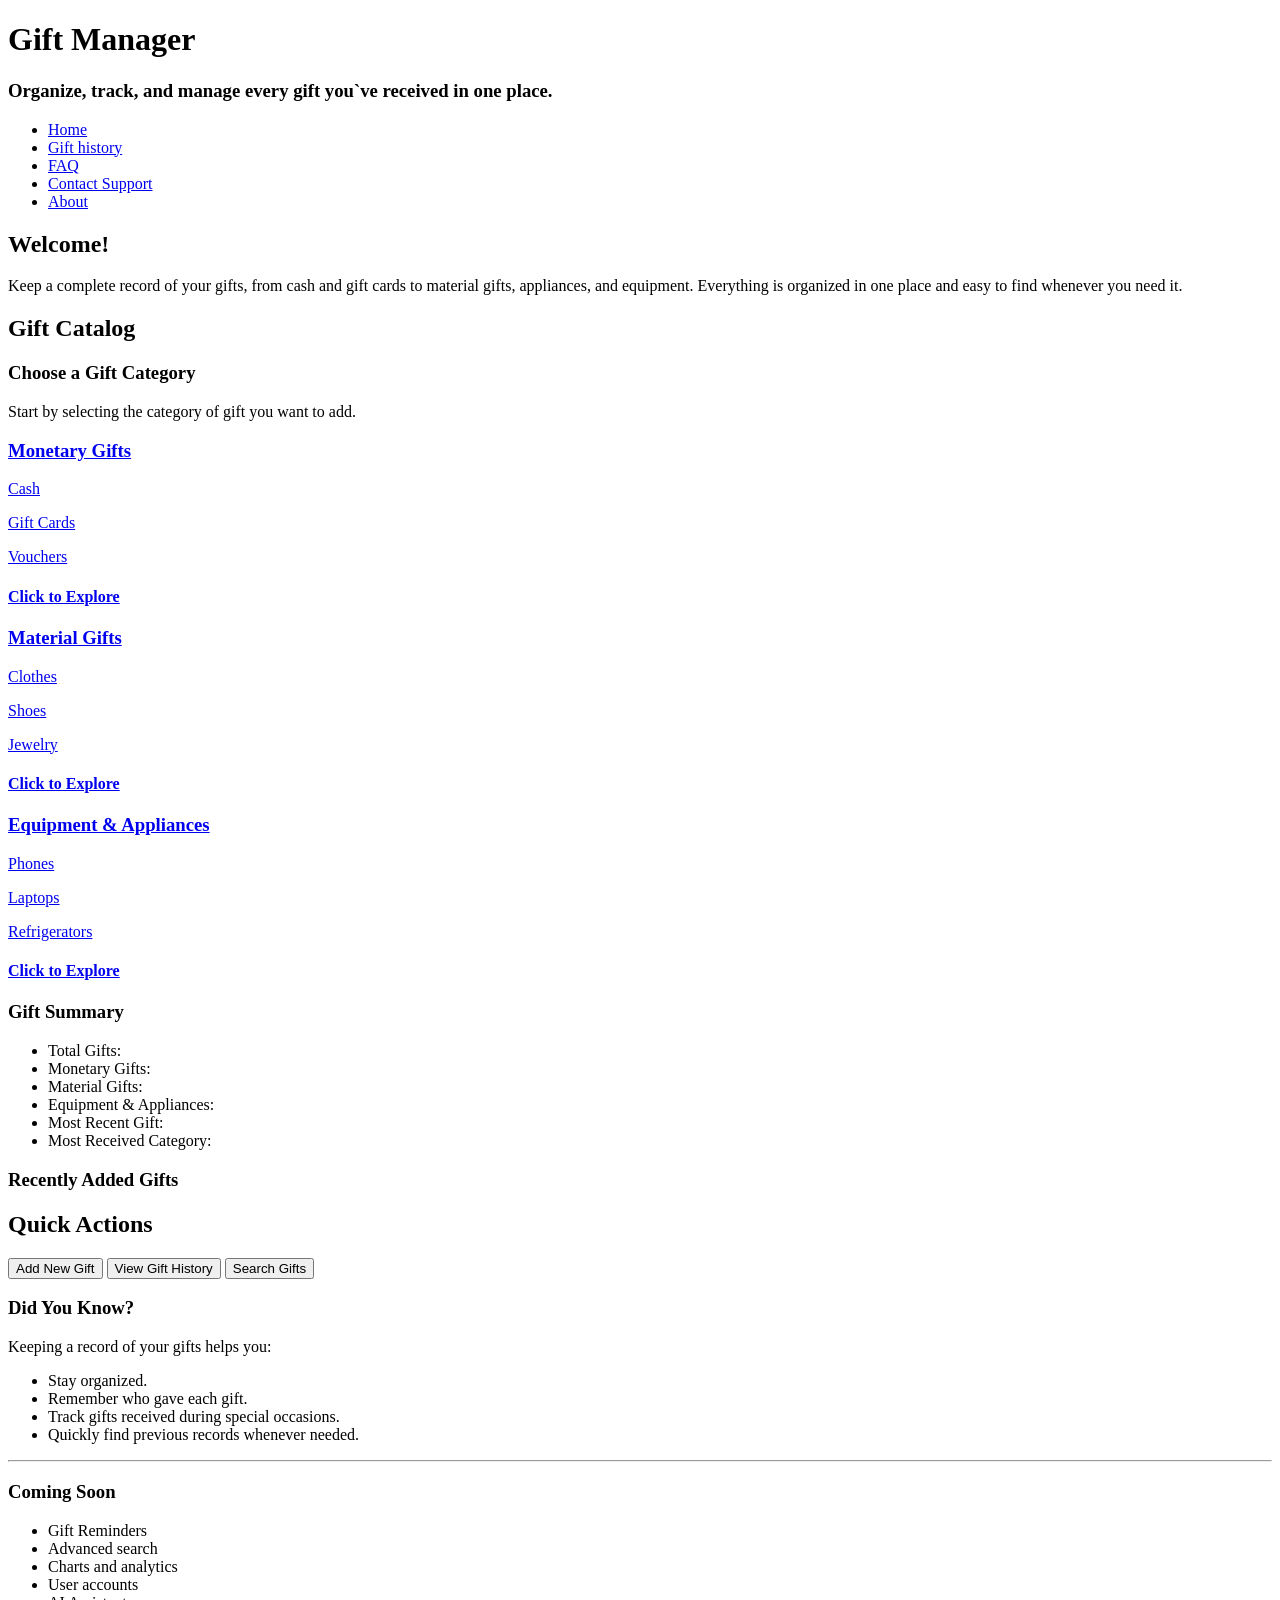
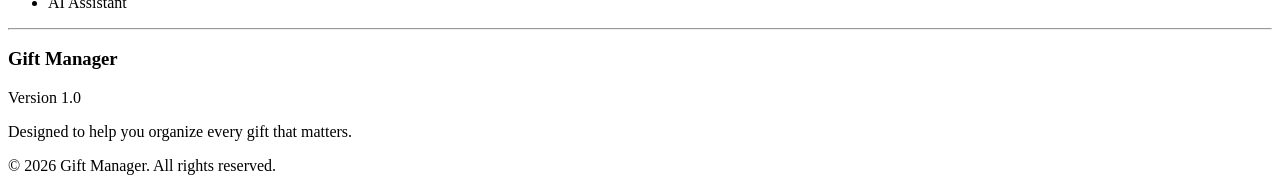
==== index.html @ 820ff41f "Add files via upload" ====
<!DOCTYPE html>
<html lang="en">
<head>
    <meta charset="UTF-8">
    <meta name="viewport" content="width=device-width, initial-scale=1.0">
    <title>Gift Manager</title>
    <link rel="stylesheet" href="style.css">
</head>
<body>
    <h1>Gift Manager</h1>

    <h3>Organize, track, and manage every gift you`ve received in one place.</h3>

    <nav class="navBar"></nav>

    <h2>Welcome!</h2>

    <p>Keep a complete record of your gifts, from cash and gift cards to material gifts, appliances, and equipment. Everything is organized in one place and easy to find whenever you need it.</p>

    <h2>Gift Catalog</h2>

    <h3>Choose a Gift Category</h3>

    <p>Start by selecting the category of gift you want to add.</p>

    <a href="monetary.html">
        <h3>Monetary Gifts</h3>
        <p>Cash</p>
        <p>Gift Cards</p>
        <p>Vouchers</p>
        <h4>Click to Explore</h4>
    </a>

    <a href="material.html">
        <h3>Material Gifts</h3>
        <p>Clothes</p>
        <p>Shoes</p>
        <p>Jewelry</p>
        <h4>Click to Explore</h4>
    </a>

    <a href="equipment.html">
        <h3>Equipment & Appliances</h3>
        <p>Phones</p>
        <p>Laptops</p>
        <p>Refrigerators</p>
        <h4>Click to Explore</h4>
    </a>

    <h3>Gift Summary</h3>

    <ul>
        <li>Total Gifts:</li>
        <li>Monetary Gifts:</li>
        <li>Material Gifts:</li>
        <li>Equipment & Appliances:</li>
        <li>Most Recent Gift:</li>
        <li>Most Received Category:</li>
    </ul>

    <h3>Recently Added Gifts</h3>

    <p class="recent-gift"></p>

    <!-- The paragraph above is used to display the most recent gift and if there is none, it will display No gifts have been added yet! -->

    <h2>Quick Actions</h2>

    <button>Add New Gift</button>
    <button>View Gift History</button>
    <button>Search Gifts</button>

    <h3>Did You Know?</h3>

    <p>Keeping a record of your gifts helps you:</p>

    <ul>
        <li>Stay organized.</li>
        <li>Remember who gave each gift.</li>
        <li>Track gifts received during special occasions.</li>
        <li>Quickly find previous records whenever needed.</li>
    </ul>

    <hr>
    <h3>Coming Soon</h3>

    <ul>
        <li>Gift Reminders</li>
        <li>Advanced search</li>
        <li>Charts and analytics</li>
        <li>User accounts</li>
        <li>AI Assistant</li>
    </ul>
    <hr>

    <footer class="footer"></footer>

    <script src="script.js"></script>
</body>
</html>
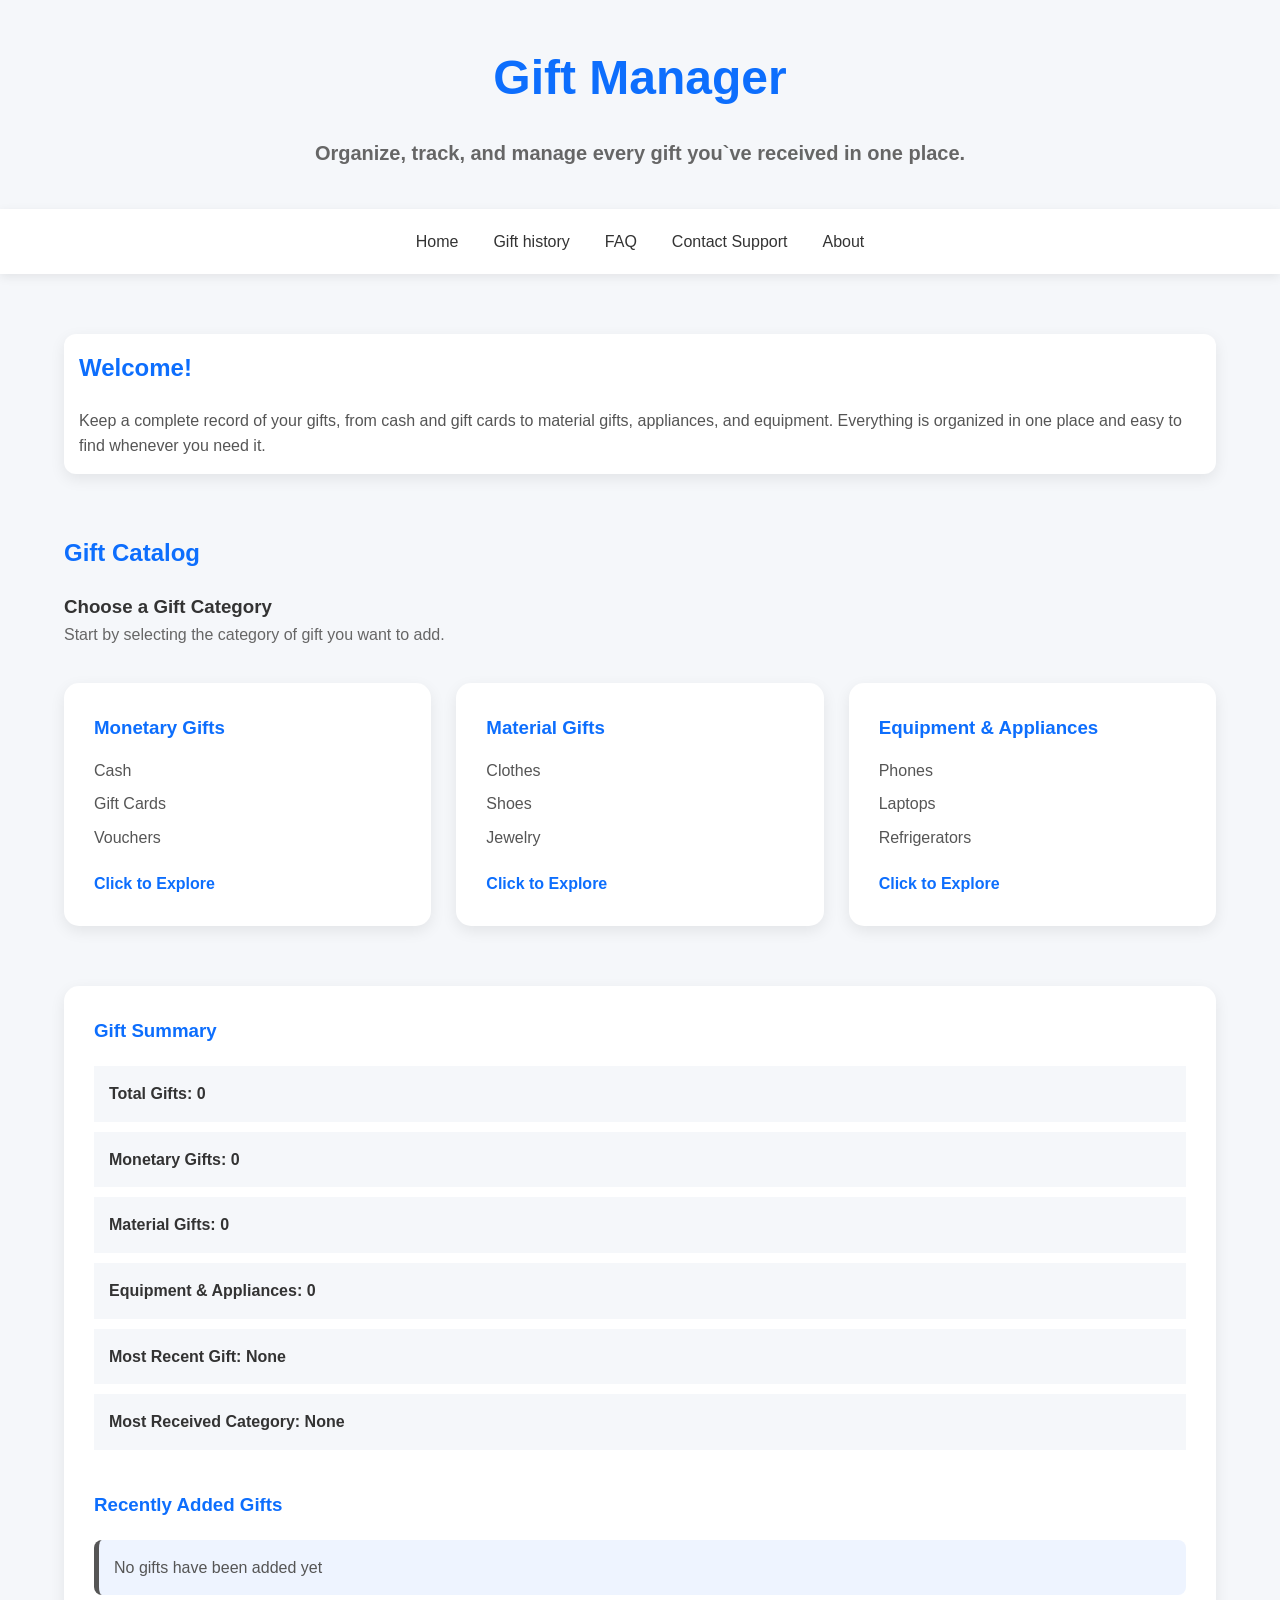
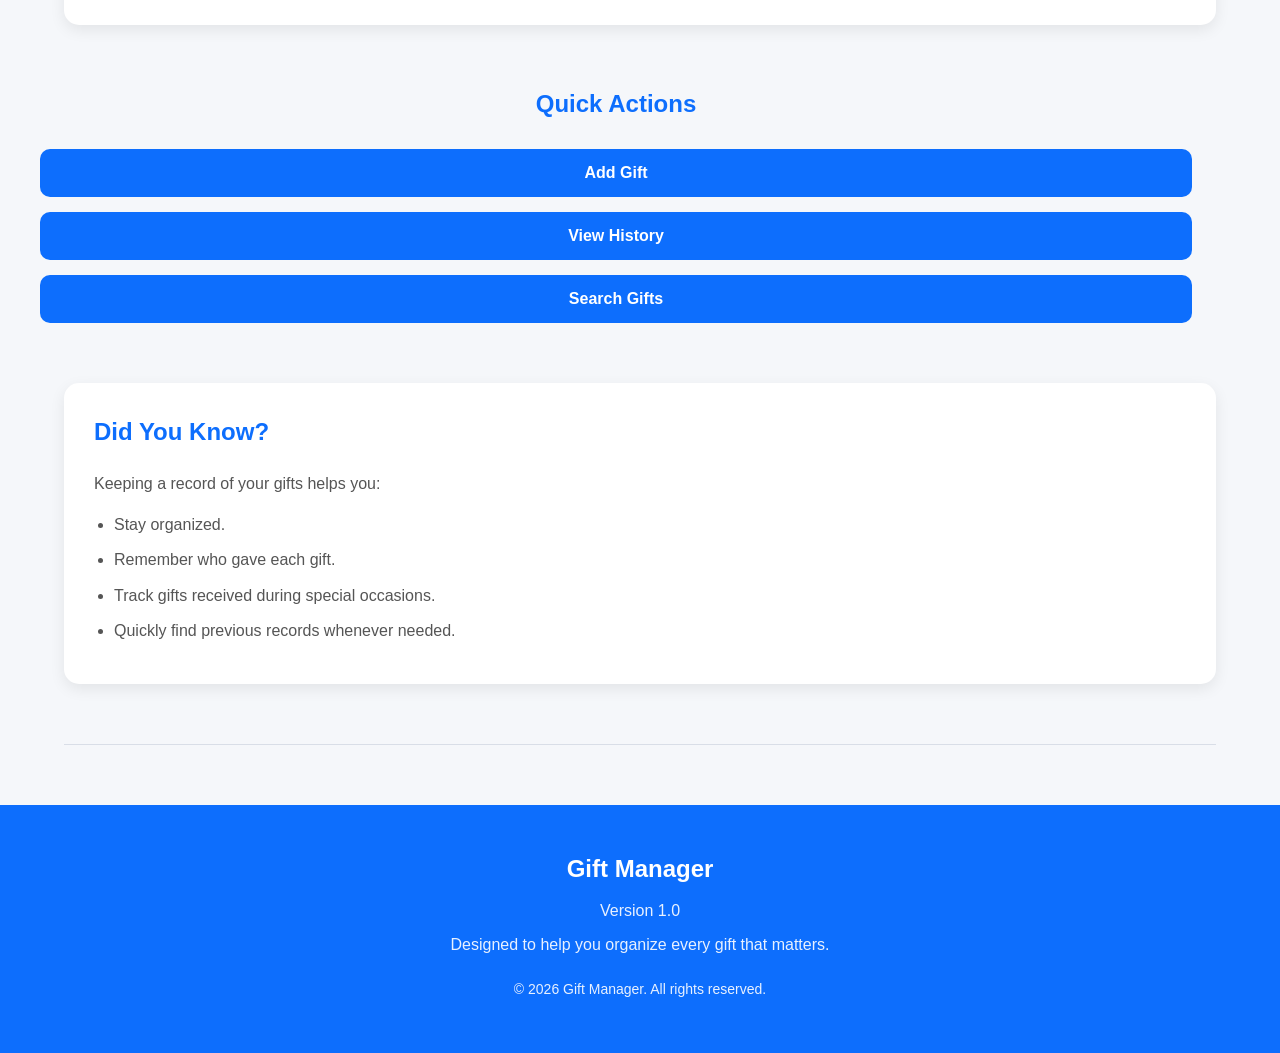
==== commit 51d77f98: "Initial commit" ====
--- a/index.html
+++ b/index.html
@@ -1,100 +1,117 @@
-<!DOCTYPE html>
-<html lang="en">
-<head>
-    <meta charset="UTF-8">
-    <meta name="viewport" content="width=device-width, initial-scale=1.0">
-    <title>Gift Manager</title>
-    <link rel="stylesheet" href="style.css">
-</head>
-<body>
-    <h1>Gift Manager</h1>
-
-    <h3>Organize, track, and manage every gift you`ve received in one place.</h3>
-
-    <nav class="navBar"></nav>
-
-    <h2>Welcome!</h2>
-
-    <p>Keep a complete record of your gifts, from cash and gift cards to material gifts, appliances, and equipment. Everything is organized in one place and easy to find whenever you need it.</p>
-
-    <h2>Gift Catalog</h2>
-
-    <h3>Choose a Gift Category</h3>
-
-    <p>Start by selecting the category of gift you want to add.</p>
-
-    <a href="monetary.html">
-        <h3>Monetary Gifts</h3>
-        <p>Cash</p>
-        <p>Gift Cards</p>
-        <p>Vouchers</p>
-        <h4>Click to Explore</h4>
-    </a>
-
-    <a href="material.html">
-        <h3>Material Gifts</h3>
-        <p>Clothes</p>
-        <p>Shoes</p>
-        <p>Jewelry</p>
-        <h4>Click to Explore</h4>
-    </a>
-
-    <a href="equipment.html">
-        <h3>Equipment & Appliances</h3>
-        <p>Phones</p>
-        <p>Laptops</p>
-        <p>Refrigerators</p>
-        <h4>Click to Explore</h4>
-    </a>
-
-    <h3>Gift Summary</h3>
-
-    <ul>
-        <li>Total Gifts:</li>
-        <li>Monetary Gifts:</li>
-        <li>Material Gifts:</li>
-        <li>Equipment & Appliances:</li>
-        <li>Most Recent Gift:</li>
-        <li>Most Received Category:</li>
-    </ul>
-
-    <h3>Recently Added Gifts</h3>
-
-    <p class="recent-gift"></p>
-
-    <!-- The paragraph above is used to display the most recent gift and if there is none, it will display No gifts have been added yet! -->
-
-    <h2>Quick Actions</h2>
-
-    <button>Add New Gift</button>
-    <button>View Gift History</button>
-    <button>Search Gifts</button>
-
-    <h3>Did You Know?</h3>
-
-    <p>Keeping a record of your gifts helps you:</p>
-
-    <ul>
-        <li>Stay organized.</li>
-        <li>Remember who gave each gift.</li>
-        <li>Track gifts received during special occasions.</li>
-        <li>Quickly find previous records whenever needed.</li>
-    </ul>
-
-    <hr>
-    <h3>Coming Soon</h3>
-
-    <ul>
-        <li>Gift Reminders</li>
-        <li>Advanced search</li>
-        <li>Charts and analytics</li>
-        <li>User accounts</li>
-        <li>AI Assistant</li>
-    </ul>
-    <hr>
-
-    <footer class="footer"></footer>
-
-    <script src="script.js"></script>
-</body>
+<!DOCTYPE html>
+<html lang="en">
+<head>
+    <meta charset="UTF-8">
+    <meta name="viewport" content="width=device-width, initial-scale=1.0">
+    <title>Gift Manager</title>
+    <link rel="stylesheet" href="style.css">
+</head>
+<body>
+    <h1>Gift Manager</h1>
+
+    <h3 class="hero-text">
+        Organize, track, and manage every gift you`ve received in one place.
+    </h3>
+
+    <nav class="navBar"></nav>
+
+    <section class="welcome">
+        <h2>Welcome!</h2>
+
+        <p>
+            Keep a complete record of your gifts, from cash and gift cards to material gifts, appliances, and equipment. Everything is organized in one place and easy to find whenever you need it.
+        </p>
+    </section>
+
+    <section class="catalog">
+        <h2>Gift Catalog</h2>
+
+        <h3>Choose a Gift Category</h3>
+
+        <p>Start by selecting the category of gift you want to add.</p>
+
+        <div class="catalog-container">
+            <a href="monetary.html" class="gift">
+                <h3>Monetary Gifts</h3>
+                <p>Cash</p>
+                <p>Gift Cards</p>
+                <p>Vouchers</p>
+                <h4>Click to Explore</h4>
+            </a>
+
+            <a href="material.html" class="gift">
+                <h3>Material Gifts</h3>
+                <p>Clothes</p>
+                <p>Shoes</p>
+                <p>Jewelry</p>
+                <h4>Click to Explore</h4>
+            </a>
+
+            <a href="equipment.html" class="gift">
+                <h3>Equipment & Appliances</h3>
+                <p>Phones</p>
+                <p>Laptops</p>
+                <p>Refrigerators</p>
+                <h4>Click to Explore</h4>
+            </a>
+        </div>
+    </section>
+
+
+    <section class="summary">
+        <h3>Gift Summary</h3>
+
+        <ul>
+            <li>Total Gifts: <span>0</span></li>
+            <li>Monetary Gifts: <span>0</span></li>
+            <li>Material Gifts: <span>0</span></li>
+            <li>Equipment & Appliances: <span>0</span></li>
+            <li>Most Recent Gift: <span>None</span></li>
+            <li>Most Received Category: <span>None</span></li>
+        </ul>
+
+        <h3 class="recent">Recently Added Gifts</h3>
+
+        <p class="recent-gift">No gifts have been added yet</p>
+    </section>
+
+    <section class="quick-action">
+        <h2>Quick Actions</h2>
+
+        <button class="action-btn">Add Gift</button>
+        <button class="action-btn">View History</button>
+        <button class="action-btn">Search Gifts</button>
+    </section>
+
+    <section class="tips">
+        <h3>Did You Know?</h3>
+
+        <p>Keeping a record of your gifts helps you:</p>
+
+        <ul>
+            <li>Stay organized.</li>
+            <li>Remember who gave each gift.</li>
+            <li>Track gifts received during special occasions.</li>
+            <li>Quickly find previous records whenever needed.</li>
+        </ul>
+    </section>
+
+    <!-- <section class="coming-soon">
+        <h3>Coming Soon</h3>
+
+        <ul>
+            <li>Gift Reminders</li>
+            <li>Advanced search</li>
+            <li>Charts and analytics</li>
+            <li>User accounts</li>
+            <li>AI Assistant</li>
+        </ul>
+    </section> -->
+
+    <div class="footer-divider"></div>
+
+    <footer class="footer"></footer>
+
+    <script src="script.js"></script>
+</body>
 </html>
--- a/style.css
+++ b/style.css
@@ -0,0 +1,251 @@
+* {
+    margin: 0;
+    padding: 0;
+    box-sizing: border-box;
+}
+
+body {
+    font-family: Arial, Helvetica, sans-serif;
+    background-color: #f5f7fa;
+    color: #333;
+    line-height: 1.6;
+}
+
+a {
+    text-decoration: none;
+    color: inherit;
+}
+
+section {
+    width: 90%;
+    max-width: 1200px;
+    margin: 60px auto;
+}
+
+h1 {
+    text-align: center;
+    color: #0d6efd;
+    font-size: 48px;
+    margin-top: 40px;
+}
+
+.hero-text {
+    text-align: center;
+    color: #666;
+    font-size: 20px;
+    width: 70%;
+    margin: 20px auto 40px;
+}
+
+.navBar {
+    background-color: white;
+    padding: 20px;
+    box-shadow: 0 3px 10px rgba(0,0,0,.08);
+}
+
+.navBar ul {
+    display: flex;
+    justify-content: center;
+    align-items: center;
+    list-style: none;
+    gap: 35px;
+}
+
+.navBar a {
+    transition: 1s;
+}
+
+.navBar a:hover {
+    color: #0d6efd;
+}
+
+.welcome {
+    background: white;
+    padding: 15px;
+    border-radius: 12px;
+    box-shadow: 0 5px 15px rgba(0,0,0,.08);
+}
+
+.welcome h2 {
+    color: #0d6efd;
+    margin-bottom: 20px;
+}
+
+.welcome p {
+    color: #555;
+}
+
+.catalog h2 {
+    color: #0d6efd;
+}
+
+.catalog>h3 {
+    margin-top: 20px;
+}
+
+.catalog>p {
+    margin-bottom: 35px;
+    color: #666;
+}
+
+.catalog-container {
+    display: flex;
+    justify-content: space-between;
+    gap: 25px;
+    flex-wrap: wrap;
+}
+
+.gift {
+    background: white;
+    flex: 1;
+    min-width: 280px;
+    padding: 30px;
+    border-radius: 15px;
+    box-shadow: 0 5px 15px rgba(0,0,0,.08);
+    transition: 0.5s;
+}
+
+.gift:hover {
+    transform: translateY(-8px);
+    box-shadow: 0 10px 25px rgba(0,0,0,.15);
+}
+
+.gift h3 {
+    color: #0d6efd;
+    margin-bottom: 15px;
+}
+
+.gift p {
+    margin: 8px 0;
+    color: #555;
+}
+
+.gift h4 {
+    margin-top: 20px;
+    color: #0d6efd
+}
+
+.summary {
+    background-color: white;
+    padding: 30px;
+    border-radius: 15px;
+    box-shadow: 0 5px 15px rgba(0,0,0,.08);
+}
+
+.summary h3 {
+    color: #0d6efd;
+    margin-bottom: 20px;
+}
+
+.summary ul {
+    list-style: none;
+}
+
+.summary li {
+    padding: 15px;
+    margin-bottom: 10px;
+    background-color: #f5f7fa;
+    font-weight: bold;
+}
+
+.recent {
+    margin-top: 40px;
+}
+.recent-gift {
+    margin-top: 20px;
+    padding: 15px;
+    background-color: #eef4ff;
+    border-left: 5px solid;
+    border-radius: 8px;
+    color: #555;
+}
+
+.quick-action {
+    margin: 40px;
+}
+
+.quick-action h2 {
+    text-align: center;
+    color: #0d6efd;
+    margin-bottom: 25px;
+}
+
+.action-btn {
+    display: block;
+    width: 100%;
+    padding: 15px;
+    margin-bottom: 15px;
+    border: none;
+    border-radius: 10px;
+    background-color: #0d6efd;
+    color: white;
+    font-size: 16px;
+    font-weight: bold;
+    cursor: pointer;
+    transition: 0.5s;
+}
+
+.action-btn:hover {
+    background-color: #0b5ed7;
+    transform: translateY(-2px);
+}
+
+.tips {
+    background-color: white;
+    padding: 30px;
+    border-radius: 15px;
+    box-shadow: 15px;
+    box-shadow: 0 5px 15px rgba(0,0,0,.08);
+}
+
+.tips h3 {
+    color: #0d6efd;
+    font-size: 24px;
+    margin-bottom: 20px;
+}
+
+.tips p {
+    color:  #555;
+    margin-bottom: 15px;
+}
+
+.tips ul {
+    padding-left: 20px;
+}
+
+.tips li {
+    color: #555;
+    margin-bottom: 10px;
+}
+
+.footer {
+    width: 100%;
+    margin: 60px 0 0;
+    padding: 45px 20px;
+    background-color: #0d6efd;
+    color: white;
+    text-align: center;
+}
+
+.footer h3 {
+    font-size: 24px;
+    margin-bottom: 10px;
+}
+
+.footer p {
+    margin: 8px 0;
+    color: #e8f1ff;
+}
+
+.footer p:last-child {
+    margin-top: 20px;
+    font-size: 14px;
+}
+
+.footer-divider {
+    width: 90%;
+    max-width: 1200px;
+    height: 1px;
+    margin: 50px auto 0;
+    background-color: #d9dee7;
+}
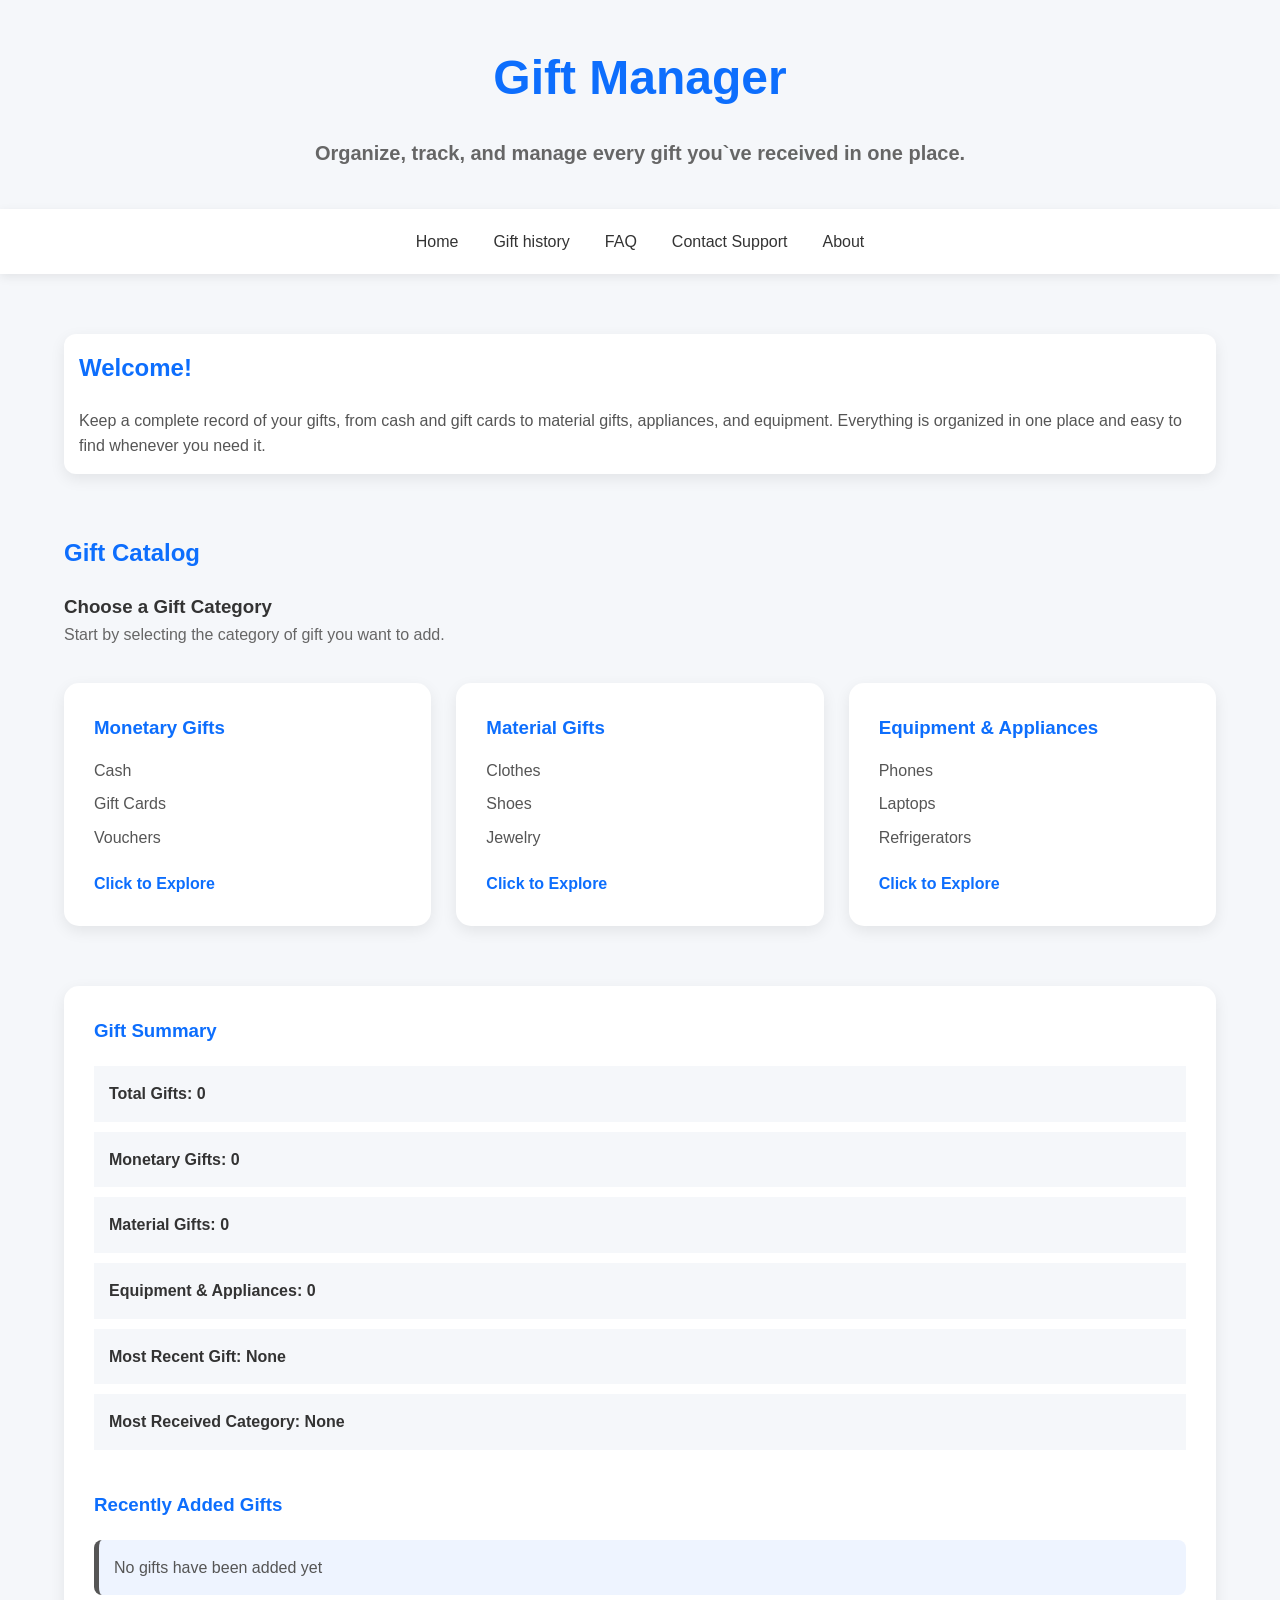
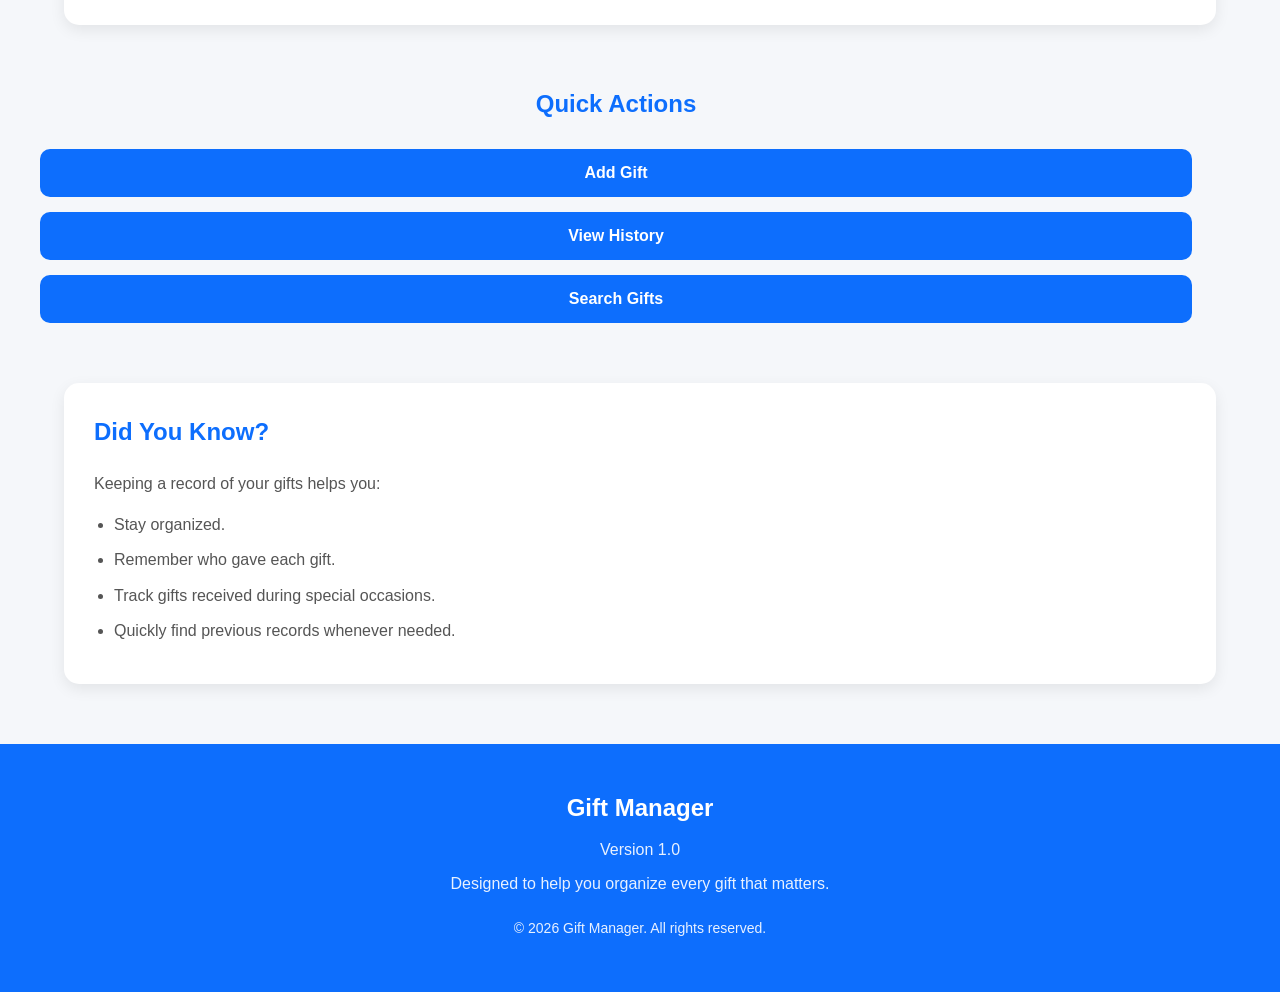
==== commit 3e455d67: "I commented a line out just to test git" ====
--- a/index.html
+++ b/index.html
@@ -108,7 +108,7 @@
         </ul>
     </section> -->
 
-    <div class="footer-divider"></div>
+    <!-- <div class="footer-divider"></div> -->
 
     <footer class="footer"></footer>
 
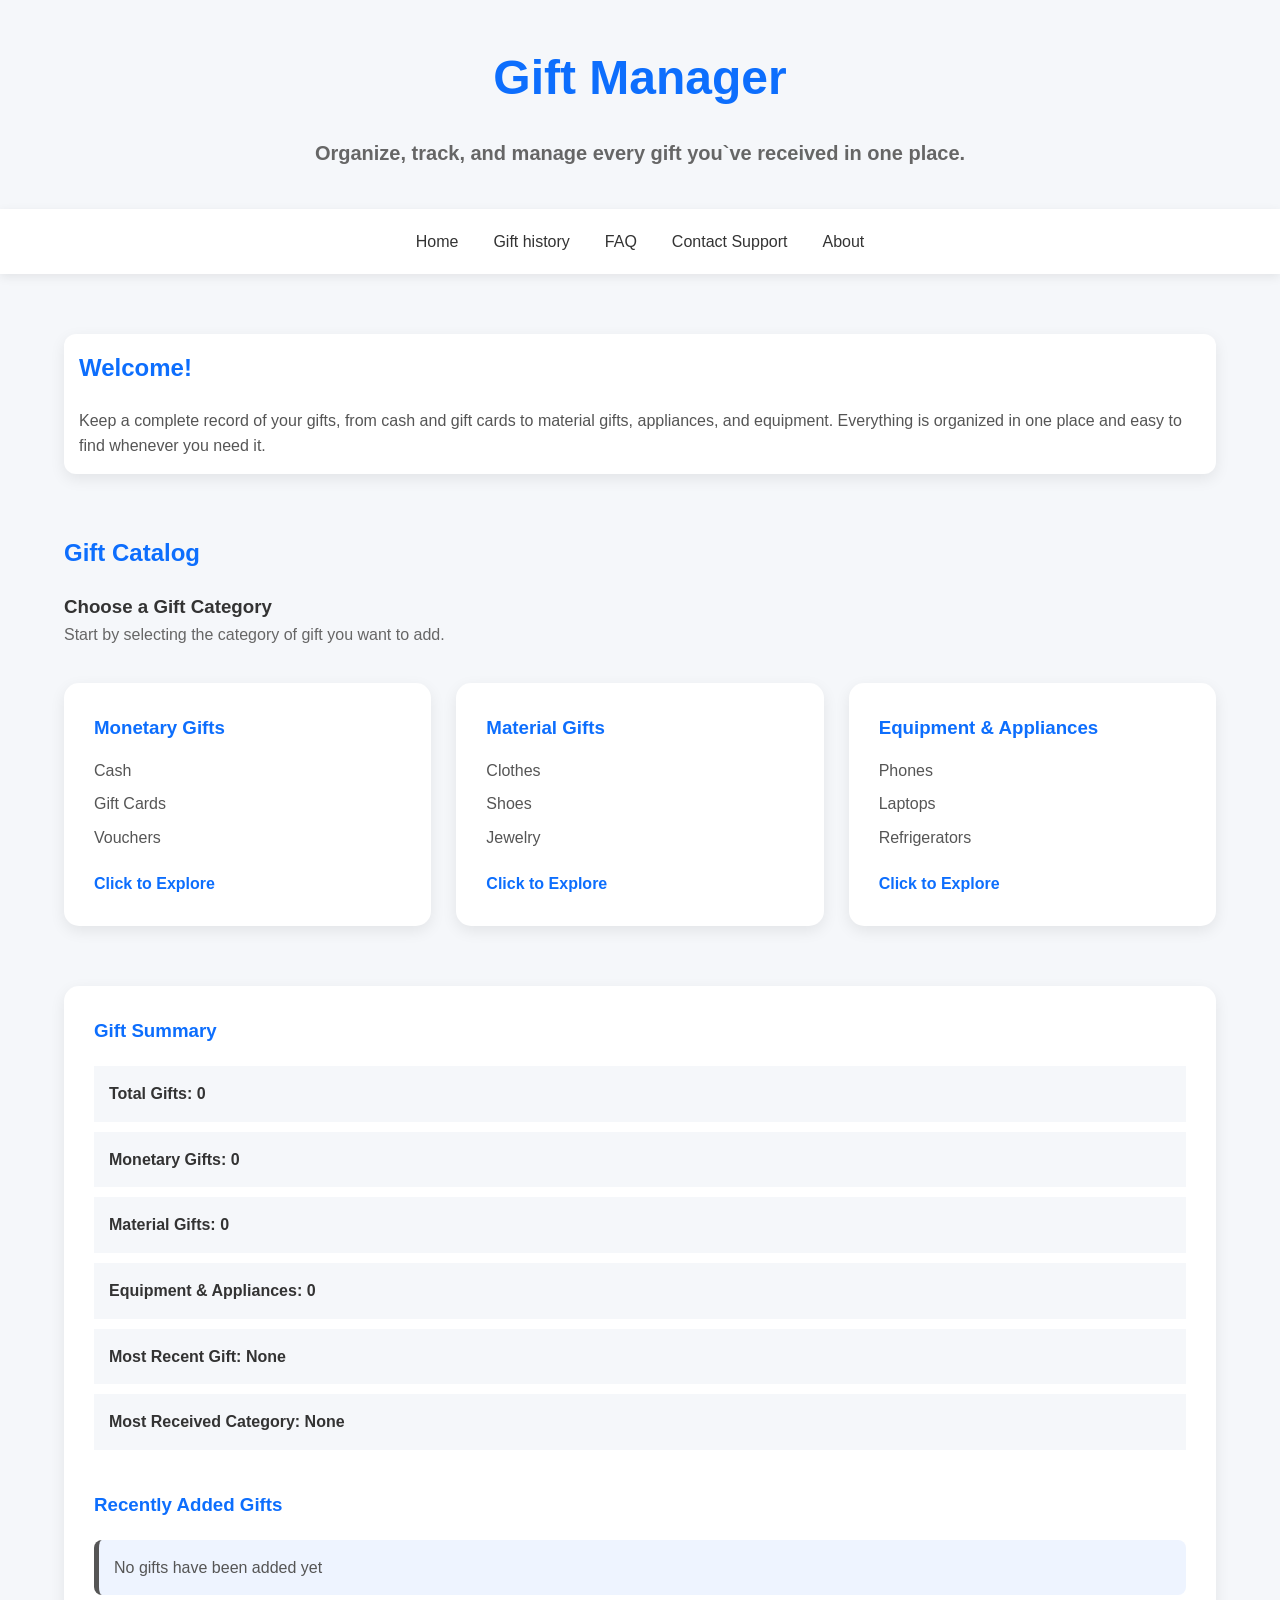
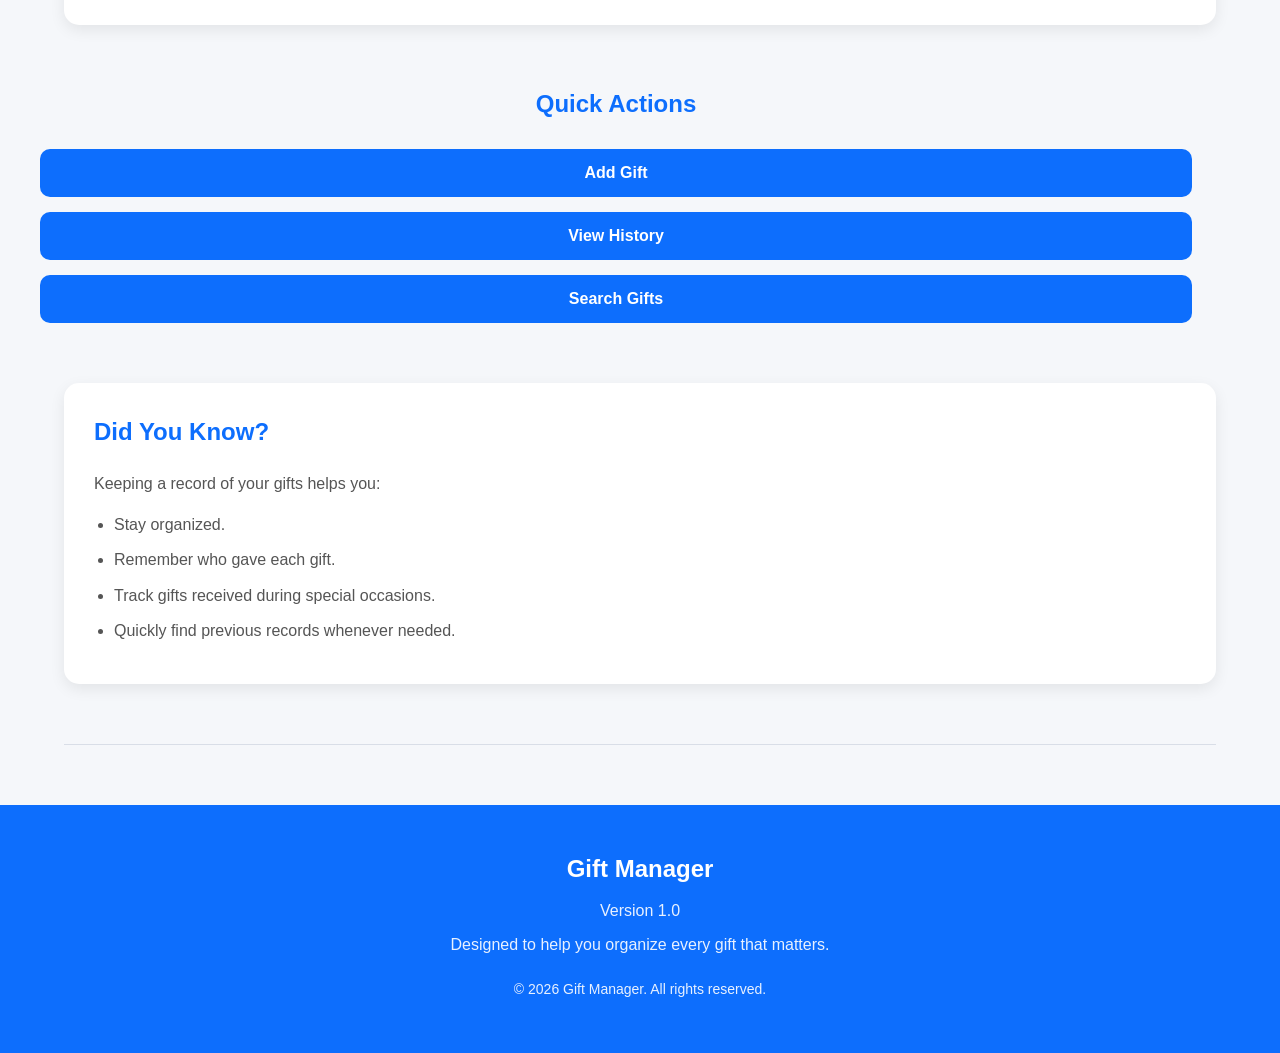
==== commit b7dfe41d: "Made changes" ====
--- a/index.html
+++ b/index.html
@@ -108,7 +108,7 @@
         </ul>
     </section> -->
 
-    <!-- <div class="footer-divider"></div> -->
+    <div class="footer-divider"></div>
 
     <footer class="footer"></footer>
 
